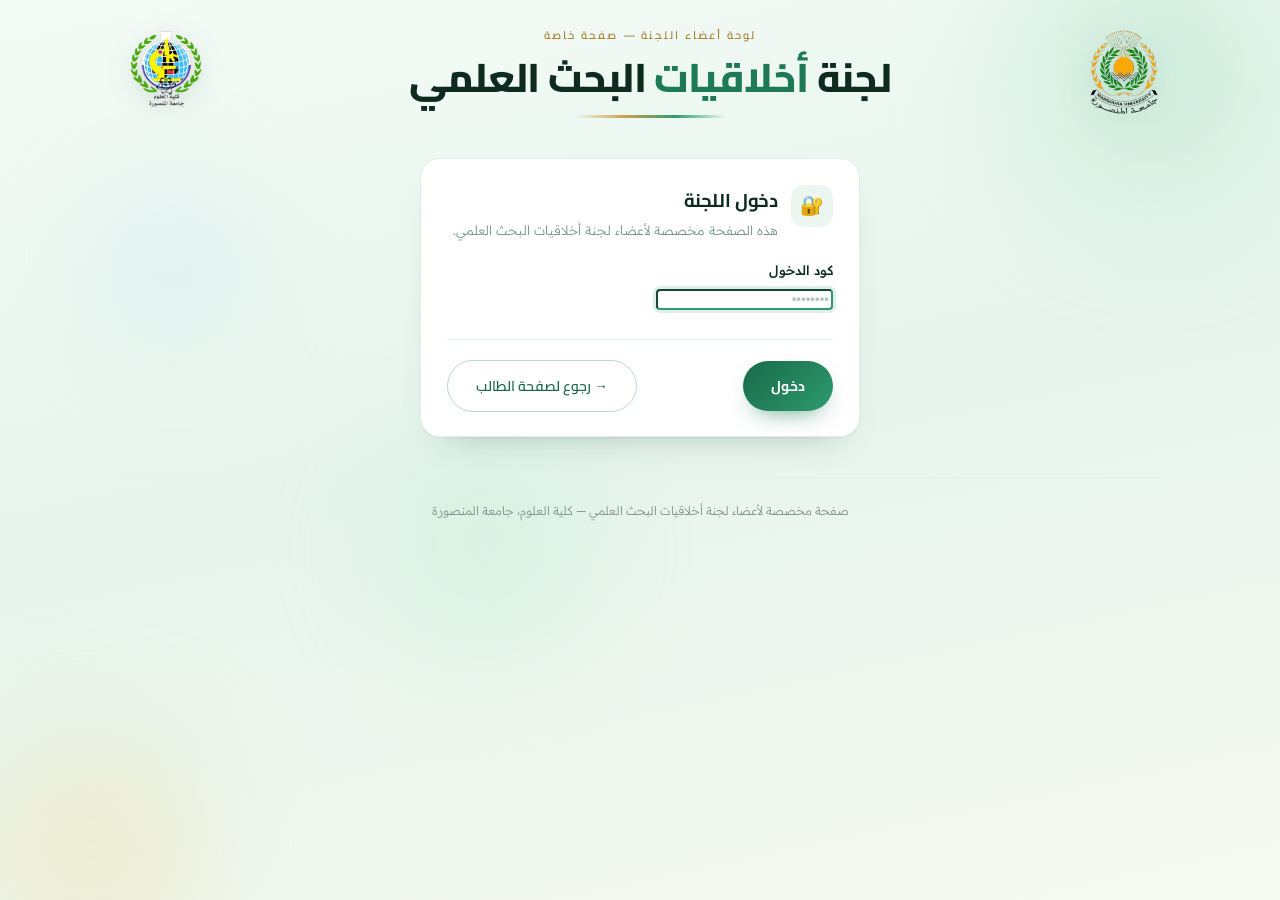
==== admin.html @ 4d4f8130 "Add files via upload" ====
<!doctype html>
<html dir="rtl" lang="ar">
<head>
<meta charset="utf-8">
<meta name="viewport" content="width=device-width, initial-scale=1">
<title>لوحة اللجنة — أخلاقيات البحث العلمي</title>
<meta name="robots" content="noindex, nofollow, noarchive">
<link rel="icon" href="logo-faculty.png">
<link rel="stylesheet" href="https://fonts.googleapis.com/css2?family=Cairo:wght@400;600;700;800&family=Readex+Pro:wght@300;400;500;600&family=IBM+Plex+Mono:wght@400;500&display=swap">
<link rel="stylesheet" href="style.css">
</head>
<body>

<div class="bg-art" aria-hidden="true">
  <span class="orb o1"></span><span class="orb o2"></span><span class="orb o3"></span><span class="orb o4"></span>
</div>

<div class="shell">

  <header class="site-head">
    <div class="head-row">
      <img class="logo" id="logoUni" src="logo-university.png" alt="شعار جامعة المنصورة">
      <div class="head-mid">
        <div class="kicker">لوحة أعضاء اللجنة — صفحة خاصة</div>
        <h1 class="site-title">لجنة <em>أخلاقيات</em> البحث العلمي</h1>
        <div class="title-rule"></div>
      </div>
      <img class="logo" id="logoFac" src="logo-faculty.png" alt="شعار كلية العلوم">
    </div>
  </header>

  <main id="app"></main>

  <footer class="site-foot">
    <div>صفحة مخصصة لأعضاء لجنة أخلاقيات البحث العلمي — كلية العلوم، جامعة المنصورة</div>
  </footer>
</div>

<div class="toast" id="toast"></div>

<script src="app-core.js"></script>
<script src="admin.js"></script>
<script>AdminApp.start();</script>
</body>
</html>
---- style.css ----
/* ===================== TOKENS — «نعناع وذهب» ===================== */
:root{
  --green-900:#0F2B21;
  --green-800:#17694A;
  --green-700:#1E7A56;
  --green-600:#2E9B6E;
  --green-500:#3FAE7C;
  --green-200:#BBDCC9;
  --green-100:#CFE7DA;
  --green-050:#EAF6EF;
  --mint:#F1F9F4;
  --gold:#C9A24A;
  --gold-deep:#A37E2C;
  --ink:#0F2B21;
  --ink-2:#3C5B4E;
  --ink-3:#7D9589;
  --line:#CFE7DA;
  --line-2:#E3F0E8;
  --paper:#FFFFFF;
  --amber:#9A5A12;
  --amber-bg:#FBEEDB;
  --rose:#9B2C3A;
  --rose-bg:#FBE9EB;
  --ok:#146B4C;
  --ok-bg:#DDF1E6;
  --r-lg:20px; --r:14px; --r-sm:10px;
  --shadow-sm:0 1px 2px rgba(20,70,50,.05);
  --shadow:0 1px 2px rgba(20,70,50,.05), 0 18px 34px -24px rgba(20,70,50,.34);
  --shadow-lg:0 2px 6px rgba(20,70,50,.06), 0 34px 60px -32px rgba(20,70,50,.45);
  --font-d:'Cairo','Segoe UI',Tahoma,sans-serif;
  --font-b:'Readex Pro','Cairo','Segoe UI',Tahoma,sans-serif;
  --font-m:'IBM Plex Mono',ui-monospace,monospace;
}

*{box-sizing:border-box}
html{scroll-behavior:smooth}
body{
  direction:rtl;
  margin:0;
  min-height:100vh;
  background:linear-gradient(168deg,#F4FBF7 0%,#E6F4EC 48%,#F7FAF2 100%);
  background-attachment:fixed;
  color:var(--ink);
  font-family:var(--font-b);
  font-size:15px;
  line-height:1.75;
  font-weight:300;
  -webkit-font-smoothing:antialiased;
}

/* ===================== ANIMATED BACKGROUND ===================== */
.bg-art{position:fixed;inset:0;overflow:hidden;pointer-events:none;z-index:0}
.bg-art .orb{position:absolute;border-radius:50%;filter:blur(44px);opacity:.5}
.bg-art .o1{width:420px;height:420px;background:radial-gradient(circle,#A8E0C4,transparent 70%);top:-140px;right:-80px;animation:drift-a 32s ease-in-out infinite}
.bg-art .o2{width:360px;height:360px;background:radial-gradient(circle,#E9DCA8,transparent 70%);bottom:-130px;left:-90px;animation:drift-b 40s ease-in-out infinite}
.bg-art .o3{width:300px;height:300px;background:radial-gradient(circle,#BFEBD6,transparent 70%);top:44%;left:26%;animation:drift-a 48s ease-in-out infinite reverse}
.bg-art .o4{width:240px;height:240px;background:radial-gradient(circle,#CDE9F0,transparent 70%);top:16%;left:4%;animation:drift-b 36s ease-in-out infinite}
@keyframes drift-a{0%,100%{transform:translate(0,0) scale(1)}33%{transform:translate(-34px,28px) scale(1.1)}66%{transform:translate(24px,-20px) scale(.94)}}
@keyframes drift-b{0%,100%{transform:translate(0,0) scale(1)}50%{transform:translate(38px,-32px) scale(1.14)}}

/* ===================== LAYOUT ===================== */
.shell{position:relative;z-index:1;max-width:1080px;margin:0 auto;padding:0 18px 90px}

/* ===================== SITE HEADER ===================== */
.site-head{padding:26px 0 0;text-align:center}
.head-row{display:flex;align-items:center;justify-content:space-between;gap:16px}
.logo{height:92px;width:auto;flex:0 0 auto;object-fit:contain;filter:drop-shadow(0 6px 14px rgba(20,70,50,.16))}
.logo-ph{
  height:92px;width:86px;flex:0 0 auto;border-radius:14px;
  border:1.5px dashed var(--green-200);background:rgba(255,255,255,.6);
  display:grid;place-items:center;text-align:center;
  font-size:10px;line-height:1.3;color:var(--ink-3);font-weight:500;padding:6px;
}
.head-mid{flex:1 1 auto;min-width:0}
.kicker{
  font-size:11px;letter-spacing:.2em;font-weight:600;color:var(--gold-deep);
  margin-bottom:6px;font-family:var(--font-d);
}
h1.site-title{
  font-family:var(--font-d);font-weight:800;
  font-size:clamp(21px,4.4vw,40px);line-height:1.28;margin:0;
  letter-spacing:-.015em;text-wrap:balance;color:var(--green-900);
}
h1.site-title em{font-style:normal;color:var(--green-700)}
.title-rule{width:150px;max-width:60%;height:3px;margin:12px auto 0;border-radius:99px;
  background:linear-gradient(90deg,transparent,var(--gold),var(--green-600),transparent)}

.head-note{
  margin:20px auto 0;max-width:62ch;
  display:flex;gap:11px;align-items:flex-start;text-align:right;
  background:var(--paper);border:1px solid var(--line-2);
  border-inline-start:4px solid var(--gold);
  border-radius:var(--r);padding:12px 16px;
  font-size:13.5px;line-height:1.65;color:var(--ink-2);
  box-shadow:var(--shadow-sm);
}
.head-note b{color:var(--gold-deep);font-weight:600}
.head-note .ico{font-size:16px;line-height:1.4;flex:0 0 auto}

/* ===================== STEPPER ===================== */
.stepper{display:flex;align-items:center;gap:8px;justify-content:center;margin:26px 0 4px;flex-wrap:wrap}
.stepper .st{display:flex;align-items:center;gap:8px;font-size:12.5px;color:var(--ink-3);font-weight:400}
.stepper .st b{
  width:26px;height:26px;border-radius:50%;display:grid;place-items:center;
  background:var(--paper);border:1.5px solid var(--line);color:var(--ink-3);
  font-family:var(--font-m);font-size:12px;font-weight:500;
}
.stepper .st.on{color:var(--green-800);font-weight:600}
.stepper .st.on b{background:linear-gradient(140deg,var(--green-700),var(--green-500));border-color:transparent;color:#fff}
.stepper .st.done b{background:var(--green-050);border-color:var(--green-200);color:var(--green-700)}
.stepper .sep{width:26px;height:1.5px;background:var(--line);border-radius:2px}

/* ===================== CARDS & PANELS ===================== */
.panel{
  background:var(--paper);border:1px solid var(--line-2);border-radius:var(--r-lg);
  box-shadow:var(--shadow);padding:26px 26px 24px;margin-top:22px;
}
.panel-head{display:flex;align-items:flex-start;gap:13px;margin-bottom:18px;flex-wrap:wrap}
.panel-head .pico{
  width:42px;height:42px;flex:0 0 auto;border-radius:13px;display:grid;place-items:center;
  font-size:19px;background:var(--green-050);
}
.panel-head h2{
  font-family:var(--font-d);font-size:18.5px;font-weight:700;margin:0;color:var(--green-900);
  letter-spacing:-.01em;
}
.panel-head p{margin:2px 0 0;font-size:13px;color:var(--ink-3);max-width:62ch}
.panel-head .grow{flex:1 1 220px;min-width:0}

/* three step cards on the start screen */
.steps3{display:grid;grid-template-columns:repeat(3,1fr);gap:16px;margin-top:22px;align-items:start}
@media(max-width:860px){.steps3{grid-template-columns:1fr}}
.scard{
  background:var(--paper);border:1px solid var(--line-2);border-radius:var(--r-lg);
  padding:18px;box-shadow:var(--shadow);position:relative;
  transition:border-color .25s, box-shadow .25s, transform .25s;
}
.scard.active{border-color:var(--green-500);box-shadow:var(--shadow-lg)}
.scard.locked{opacity:.52}
.scard-h{display:flex;align-items:center;gap:11px;margin-bottom:14px}
.scard-n{
  width:32px;height:32px;flex:0 0 auto;border-radius:11px;display:grid;place-items:center;
  font-family:var(--font-m);font-size:14px;font-weight:500;color:#fff;
  background:linear-gradient(140deg,var(--green-700),var(--green-500));
}
.scard.locked .scard-n{background:var(--green-100);color:var(--ink-3)}
.scard-h h3{margin:0;font-family:var(--font-d);font-size:15px;font-weight:700;color:var(--green-900)}
.scard-h small{display:block;font-family:var(--font-b);font-size:11px;font-weight:300;color:var(--ink-3);line-height:1.5}

/* ===================== FORM CONTROLS ===================== */
label.fl{display:block;font-size:13px;font-weight:500;color:var(--ink);margin-bottom:6px;line-height:1.55}
label.fl .req{color:var(--rose);font-weight:600;margin-inline-start:3px}
label.fl .en{display:block;font-size:11px;font-weight:300;color:var(--ink-3);font-family:var(--font-b)}
.fhint{font-size:11.5px;color:var(--ink-3);margin:-2px 0 7px;line-height:1.6}
input[type=text],input[type=email],input[type=tel],input[type=date],input[type=number],select,textarea{
  width:100%;font-family:var(--font-b);font-size:13.5px;font-weight:400;color:var(--ink);
  background:var(--paper);border:1px solid var(--green-200);border-radius:var(--r-sm);
  padding:10px 13px;line-height:1.7;transition:border-color .18s, box-shadow .18s;
}
textarea{resize:vertical;min-height:70px}
select{appearance:none;background-image:linear-gradient(45deg,transparent 50%,var(--green-700) 50%),linear-gradient(135deg,var(--green-700) 50%,transparent 50%);
  background-position:left 18px top 50%, left 13px top 50%;background-size:5px 5px,5px 5px;background-repeat:no-repeat;padding-left:34px;cursor:pointer}
input:focus,select:focus,textarea:focus{
  outline:none;border-color:var(--green-600);box-shadow:0 0 0 3px rgba(46,155,110,.16);
}
input.bad,textarea.bad,select.bad{border-color:var(--rose);box-shadow:0 0 0 3px rgba(155,44,58,.1)}
input::placeholder,textarea::placeholder{color:#AEC2B7;font-weight:300}
.fgroup{margin-bottom:18px}
.frow{display:grid;grid-template-columns:1fr 1fr;gap:14px}
@media(max-width:700px){.frow{grid-template-columns:1fr}}

/* form sections */
.fsec{border-top:1px solid var(--line-2);padding-top:20px;margin-top:22px}
.fsec:first-of-type{border-top:0;padding-top:0;margin-top:0}
.fsec-h{display:flex;align-items:center;gap:10px;margin-bottom:6px}
.fsec-h h3{
  font-family:var(--font-d);font-size:16px;font-weight:700;margin:0;color:var(--green-800);
}
.fsec-h .tag{
  font-size:10.5px;font-weight:600;padding:2px 9px;border-radius:999px;
  background:var(--amber-bg);color:var(--amber);
}
.fsec-note{font-size:12.5px;color:var(--ink-3);margin:0 0 16px;max-width:70ch;line-height:1.65}

/* repeatable table */
.rtable{border:1px solid var(--line);border-radius:var(--r);overflow:hidden;margin-bottom:8px}
.rtable-scroll{overflow-x:auto}
.rtable table{width:100%;border-collapse:collapse;min-width:620px}
.rtable th{
  background:var(--mint);font-size:11.5px;font-weight:600;color:var(--green-800);
  padding:9px 10px;text-align:right;border-bottom:1px solid var(--line);white-space:nowrap;
}
.rtable td{padding:6px;border-bottom:1px solid var(--line-2);vertical-align:middle}
.rtable tr:last-child td{border-bottom:0}
.rtable td input{border-color:var(--line-2);padding:7px 10px;font-size:12.5px}
.rtable td.act{width:40px;padding-left:8px}
.rowdel{
  width:26px;height:26px;border-radius:8px;border:1px solid var(--line);background:var(--paper);
  color:var(--ink-3);cursor:pointer;font-size:14px;line-height:1;display:grid;place-items:center;
}
.rowdel:hover{border-color:var(--rose);color:var(--rose);background:var(--rose-bg)}

/* buttons */
.btn{
  font-family:var(--font-d);font-size:14px;font-weight:700;
  border:0;border-radius:999px;padding:12px 28px;cursor:pointer;
  background:linear-gradient(135deg,var(--green-800),var(--green-600));color:#fff;
  box-shadow:0 10px 24px -12px rgba(30,122,86,.8);
  transition:transform .15s, box-shadow .2s, filter .2s;
}
.btn:hover{transform:translateY(-1px);box-shadow:0 14px 28px -12px rgba(30,122,86,.9)}
.btn:active{transform:translateY(0)}
.btn:disabled{filter:grayscale(.7);opacity:.5;cursor:not-allowed;transform:none}
.btn.ghost{background:var(--paper);color:var(--green-800);border:1px solid var(--green-200);box-shadow:none;font-weight:600}
.btn.ghost:hover{background:var(--green-050);box-shadow:none}
.btn.gold{background:linear-gradient(135deg,var(--gold-deep),var(--gold));box-shadow:0 10px 24px -12px rgba(201,162,74,.85)}
.btn.rose{background:linear-gradient(135deg,#8E2634,#B24150);box-shadow:0 10px 24px -12px rgba(155,44,58,.8)}
.btn.sm{padding:8px 18px;font-size:12.5px}
.btn-row{display:flex;gap:12px;align-items:center;flex-wrap:wrap;margin-top:26px;padding-top:20px;border-top:1px solid var(--line-2)}
.btn-row .spacer{flex:1 1 auto}
.btn-row .note{font-size:12px;color:var(--ink-3)}
:focus-visible{outline:2.5px solid var(--green-600);outline-offset:2px;border-radius:4px}

/* option tiles (department / category) */
.tiles{display:grid;gap:9px}
.tile{
  display:flex;align-items:center;gap:11px;width:100%;text-align:right;
  background:var(--paper);border:1.5px solid var(--line);border-radius:var(--r);
  padding:11px 13px;cursor:pointer;font-family:var(--font-b);font-size:13.5px;
  color:var(--ink);transition:border-color .18s,background .18s,transform .15s;
}
.tile:hover{border-color:var(--green-500);background:var(--mint);transform:translateX(-2px)}
.tile.on{border-color:var(--green-600);background:var(--green-050);font-weight:500;
  box-shadow:0 0 0 3px rgba(46,155,110,.14)}
.tile .ti{
  width:32px;height:32px;flex:0 0 auto;border-radius:10px;display:grid;place-items:center;
  font-size:16px;background:var(--mint);
}
.tile.on .ti{background:var(--paper)}
.tile .tcheck{margin-inline-start:auto;color:var(--green-600);font-size:15px;opacity:0;transition:opacity .18s}
.tile.on .tcheck{opacity:1}

/* status chips */
.chip{display:inline-flex;align-items:center;gap:6px;font-size:11.5px;font-weight:600;
  padding:4px 11px;border-radius:999px;white-space:nowrap}
.chip.ok{background:var(--ok-bg);color:var(--ok)}
.chip.rev{background:var(--amber-bg);color:var(--amber)}
.chip.pend{background:var(--green-050);color:var(--green-800)}

/* ===================== DONE SCREEN ===================== */
.done-wrap{text-align:center;padding:14px 0 6px}
.done-mark{
  width:78px;height:78px;margin:0 auto 18px;border-radius:50%;display:grid;place-items:center;
  font-size:34px;color:#fff;background:linear-gradient(140deg,var(--green-700),var(--green-500));
  box-shadow:0 16px 34px -14px rgba(30,122,86,.8);animation:pop .5s cubic-bezier(.2,1.4,.5,1) both;
}
@keyframes pop{0%{transform:scale(.4);opacity:0}100%{transform:scale(1);opacity:1}}
.done-wrap h2{font-family:var(--font-d);font-size:23px;margin:0 0 8px;color:var(--green-900)}
.done-wrap p{color:var(--ink-2);max-width:54ch;margin:0 auto 6px;font-size:14px}
.code-box{
  display:inline-block;margin:18px auto 4px;padding:12px 26px;border-radius:var(--r);
  background:var(--mint);border:1px dashed var(--green-200);
}
.code-box small{display:block;font-size:11px;color:var(--ink-3);margin-bottom:2px}
.code-box b{font-family:var(--font-m);font-size:21px;color:var(--green-800);letter-spacing:.06em}

/* ===================== ADMIN ===================== */
.admin-bar{
  display:flex;align-items:center;gap:10px;flex-wrap:wrap;
  background:var(--green-900);color:#D7EEE2;border-radius:var(--r);padding:11px 16px;margin-top:22px;
}
.admin-bar b{font-family:var(--font-d);font-size:14px;color:#fff}
.admin-bar .spacer{flex:1 1 auto}
.admin-bar button{
  background:rgba(255,255,255,.1);color:#EAF6EF;border:1px solid rgba(255,255,255,.18);
  border-radius:999px;padding:5px 14px;font-size:12px;cursor:pointer;font-family:var(--font-b);
}
.admin-bar button:hover{background:rgba(255,255,255,.18)}

.tabs{display:flex;gap:8px;flex-wrap:wrap;margin:18px 0 0}
.tab{
  display:flex;align-items:center;gap:8px;padding:9px 16px;border-radius:var(--r);
  border:1.5px solid var(--line);background:var(--paper);cursor:pointer;
  font-family:var(--font-b);font-size:13px;color:var(--ink-2);transition:all .18s;
}
.tab:hover{border-color:var(--green-300,var(--green-200));background:var(--mint)}
.tab.on{border-color:transparent;font-weight:600}
.tab.on[data-k="approved"]{background:var(--ok-bg);color:var(--ok)}
.tab.on[data-k="revision"]{background:var(--amber-bg);color:var(--amber)}
.tab.on[data-k="pending"],.tab.on[data-k="all"]{background:var(--green-050);color:var(--green-800)}
.tab u{text-decoration:none;font-family:var(--font-m);font-size:11.5px;background:rgba(0,0,0,.06);
  border-radius:6px;padding:1px 7px;font-variant-numeric:tabular-nums}

.dtable{width:100%;border-collapse:collapse;margin-top:6px;min-width:720px}
.dtable th{
  text-align:right;font-size:11.5px;font-weight:600;color:var(--ink-3);
  padding:9px 12px;border-bottom:1.5px solid var(--line);white-space:nowrap;
}
.dtable td{padding:12px;border-bottom:1px solid var(--line-2);font-size:13px;vertical-align:middle}
.dtable tr:hover td{background:var(--mint)}
.dtable .nm{font-weight:500;color:var(--ink)}
.dtable .nm small{display:block;font-size:11px;color:var(--ink-3);font-weight:300}
.dtable .mono{font-family:var(--font-m);font-size:11.5px;color:var(--ink-3);font-variant-numeric:tabular-nums}
.scroll-x{overflow-x:auto;border:1px solid var(--line-2);border-radius:var(--r);background:var(--paper)}

.empty{text-align:center;padding:50px 20px;color:var(--ink-3)}
.empty .e-ico{font-size:40px;opacity:.5;margin-bottom:10px}

/* review doc (read-only rendering) */
.doc{background:var(--paper);border:1px solid var(--line-2);border-radius:var(--r-lg);
  padding:28px;box-shadow:var(--shadow);margin-top:18px}
.doc-head{text-align:center;border-bottom:2px solid var(--green-700);padding-bottom:16px;margin-bottom:20px}
.doc-head .dh-row{display:flex;align-items:center;justify-content:space-between;gap:14px}
.doc-head .logo,.doc-head .logo-ph{height:68px;width:auto}
.doc-head .logo-ph{width:64px}
.doc-head h2{font-family:var(--font-d);font-size:19px;margin:0;color:var(--green-900)}
.doc-head .sub{font-size:12px;color:var(--ink-3)}
.meta-grid{display:grid;grid-template-columns:repeat(auto-fit,minmax(180px,1fr));gap:10px;margin-bottom:22px}
.meta-cell{background:var(--mint);border:1px solid var(--line-2);border-radius:var(--r-sm);padding:9px 12px}
.meta-cell small{display:block;font-size:10.5px;color:var(--ink-3);margin-bottom:1px}
.meta-cell b{font-size:13px;font-weight:600;color:var(--ink);word-break:break-word}
.ans{margin-bottom:15px}
.ans .q{font-size:12px;font-weight:600;color:var(--green-800);margin-bottom:3px;line-height:1.55}
.ans .a{font-size:13.5px;color:var(--ink);white-space:pre-wrap;background:var(--mint);
  border-inline-start:3px solid var(--green-200);border-radius:0 var(--r-sm) var(--r-sm) 0;
  padding:8px 12px;line-height:1.75;word-break:break-word}
.ans .a.none{color:var(--ink-3);font-style:italic;background:#F7F9F8;border-color:var(--line-2)}
.dtbl{width:100%;border-collapse:collapse;font-size:12.5px;margin-bottom:6px}
.dtbl th{background:var(--mint);padding:7px 10px;text-align:right;font-weight:600;
  color:var(--green-800);border:1px solid var(--line);font-size:11.5px}
.dtbl td{padding:7px 10px;border:1px solid var(--line-2)}
.sig-img{max-width:230px;border:1px solid var(--line);border-radius:var(--r-sm);background:#fff;padding:5px}

/* signature pad */
.sigwrap{border:1.5px dashed var(--green-200);border-radius:var(--r);background:#fff;padding:8px;position:relative}
.sigwrap canvas{width:100%;height:150px;display:block;border-radius:var(--r-sm);cursor:crosshair;touch-action:none}
.sigwrap .sigph{position:absolute;inset:0;display:grid;place-items:center;pointer-events:none;
  color:#B9CFC3;font-size:13px}
.sigwrap.has .sigph{display:none}

/* modal */
.modal{position:fixed;inset:0;background:rgba(10,36,27,.5);backdrop-filter:blur(3px);
  display:grid;place-items:center;padding:20px;z-index:50}
.modal-box{background:var(--paper);border-radius:var(--r-lg);box-shadow:var(--shadow-lg);
  padding:26px;max-width:560px;width:100%;max-height:88vh;overflow:auto}
.modal-box h3{font-family:var(--font-d);font-size:18px;margin:0 0 6px;color:var(--green-900)}
.modal-box p.m-sub{font-size:13px;color:var(--ink-3);margin:0 0 16px}

/* toast */
.toast{
  position:fixed;bottom:22px;left:50%;transform:translateX(-50%) translateY(90px);
  background:var(--green-900);color:#EAF6EF;padding:12px 22px;border-radius:999px;
  font-size:13.5px;box-shadow:0 16px 34px -14px rgba(0,0,0,.6);z-index:80;
  transition:transform .3s cubic-bezier(.2,1.2,.4,1);max-width:90vw;text-align:center;
}
.toast.show{transform:translateX(-50%) translateY(0)}
.toast.bad{background:#7E2531}

/* draft pill */
.draft-pill{
  position:fixed;bottom:18px;inset-inline-end:18px;z-index:40;
  background:var(--paper);border:1px solid var(--line);border-radius:999px;
  padding:7px 15px;font-size:11.5px;color:var(--ink-3);box-shadow:var(--shadow);
  display:flex;align-items:center;gap:7px;
}
.draft-pill i{width:7px;height:7px;border-radius:50%;background:var(--green-500);display:block}

/* footer */
.site-foot{text-align:center;margin-top:40px;padding-top:22px;border-top:1px solid var(--line-2);
  font-size:12px;color:var(--ink-3)}
.site-foot button{background:none;border:0;color:var(--green-700);font-family:var(--font-b);
  font-size:12px;cursor:pointer;text-decoration:underline;text-underline-offset:3px;padding:4px}

.hidden{display:none !important}

/* ===================== PRINT ===================== */
@media print{
  body{background:#fff}
  .bg-art,.site-head,.site-foot,.admin-bar,.tabs,.btn-row,.draft-pill,.no-print{display:none !important}
  .shell{max-width:100%;padding:0}
  .doc{border:0;box-shadow:none;padding:0;margin:0}
  .ans .a{background:#fff;border-inline-start:2px solid #999}
  .meta-cell{background:#fff;border:1px solid #bbb}
  .ans{break-inside:avoid}
}

@media (prefers-reduced-motion: reduce){
  .orb{animation:none !important}
  .done-mark{animation:none !important}
  html{scroll-behavior:auto}
}
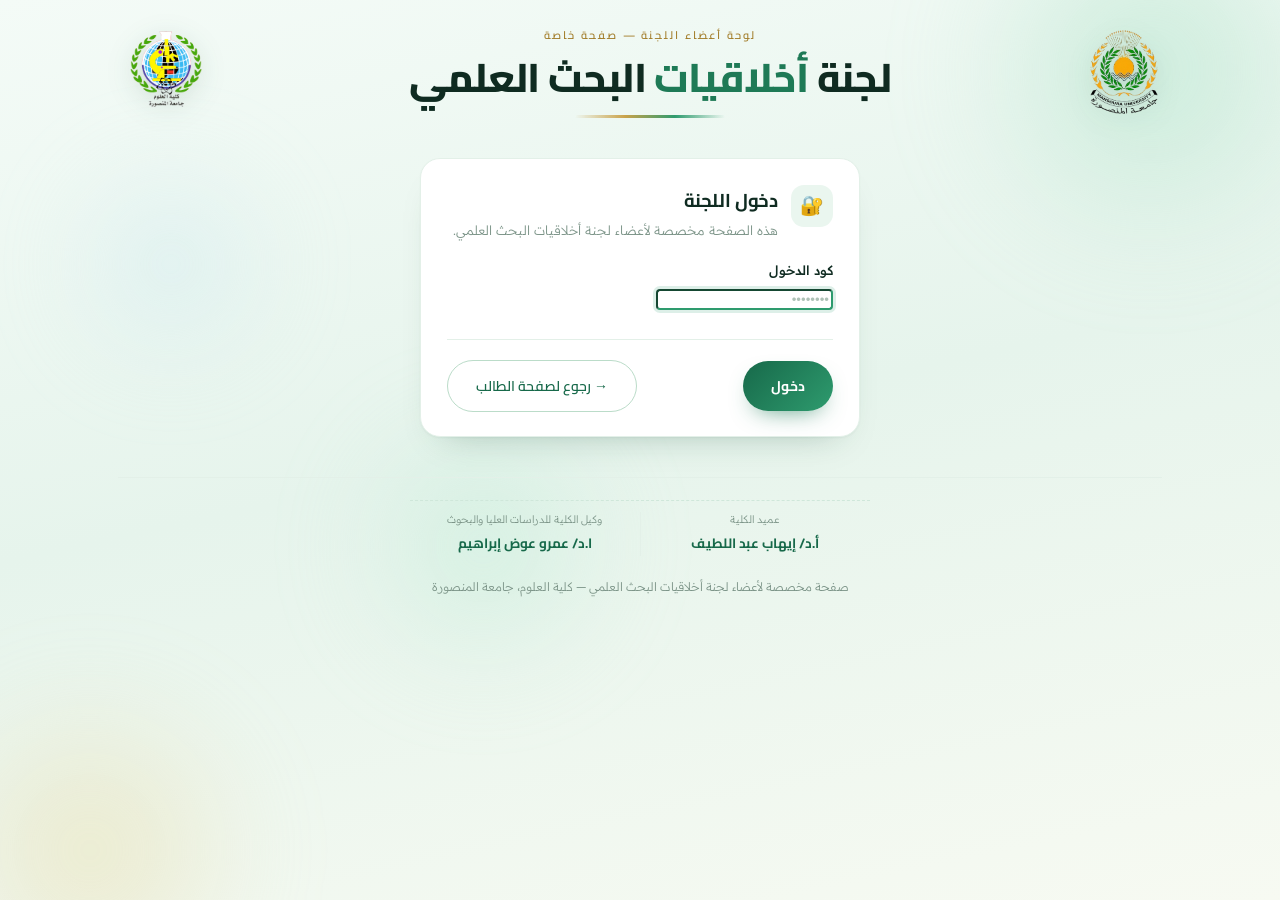
==== commit 0cf4cf4b: "Add files via upload" ====
--- a/admin.html
+++ b/admin.html
@@ -32,6 +32,16 @@
   <main id="app"></main>
 
   <footer class="site-foot">
+    <div class="officials">
+      <div class="official">
+        <div class="role">عميد الكلية</div>
+        <div class="name">أ.د/ إيهاب عبد اللطيف</div>
+      </div>
+      <div class="official">
+        <div class="role">وكيل الكلية للدراسات العليا والبحوث</div>
+        <div class="name">ا.د/ عمرو عوض إبراهيم</div>
+      </div>
+    </div>
     <div>صفحة مخصصة لأعضاء لجنة أخلاقيات البحث العلمي — كلية العلوم، جامعة المنصورة</div>
   </footer>
 </div>
--- a/style.css
+++ b/style.css
@@ -306,6 +306,44 @@
 .empty{text-align:center;padding:50px 20px;color:var(--ink-3)}
 .empty .e-ico{font-size:40px;opacity:.5;margin-bottom:10px}
 
+/* ===================== إحصائيات الجودة ===================== */
+.stat-cards{display:grid;grid-template-columns:repeat(auto-fit,minmax(150px,1fr));gap:12px;margin-top:18px}
+.stat-card{
+  background:var(--paper);border:1px solid var(--line-2);border-radius:var(--r);
+  padding:15px 16px;box-shadow:var(--shadow-sm);
+}
+.stat-card .sv{font-family:var(--font-m);font-size:26px;font-weight:500;color:var(--green-800);
+  font-variant-numeric:tabular-nums;line-height:1.2}
+.stat-card .sl{font-size:11.5px;color:var(--ink-3);margin-top:4px}
+.stat-card.ok .sv{color:var(--ok)}
+.stat-card.rev .sv{color:var(--amber)}
+
+.narrative{
+  background:var(--mint);border:1px solid var(--line-2);border-inline-start:4px solid var(--gold);
+  border-radius:var(--r);padding:16px 20px;margin-top:18px;font-size:14px;line-height:2;color:var(--ink-2);
+}
+.narrative b{color:var(--green-800);font-weight:700}
+.narrative p{margin:0 0 8px}
+.narrative p:last-child{margin-bottom:0}
+
+.chart-panel{
+  background:var(--paper);border:1px solid var(--line-2);border-radius:var(--r-lg);
+  padding:20px 22px;margin-top:18px;box-shadow:var(--shadow);
+}
+.chart-panel h3{font-family:var(--font-d);font-size:15.5px;font-weight:700;color:var(--green-900);margin:0 0 3px}
+.chart-panel p.ch-sub{font-size:12px;color:var(--ink-3);margin:0 0 14px}
+.chart-panel svg{width:100%;height:auto;display:block;overflow:visible}
+.chart-panel text{font-family:var(--font-b);fill:var(--ink-2)}
+.chart-legend{display:flex;gap:14px;flex-wrap:wrap;margin-top:10px;justify-content:center}
+.chart-legend span{display:inline-flex;align-items:center;gap:6px;font-size:11.5px;color:var(--ink-2)}
+.chart-legend i{width:10px;height:10px;border-radius:3px;display:block}
+
+/* تقرير الطباعة الجماعي */
+.report-table{width:100%;border-collapse:collapse;font-size:12px;margin-top:4px}
+.report-table th{background:var(--mint);color:var(--green-800);font-weight:700;
+  padding:7px 9px;border:1px solid var(--line);text-align:right;white-space:nowrap}
+.report-table td{padding:6px 9px;border:1px solid var(--line-2);vertical-align:top}
+
 /* review doc (read-only rendering) */
 .doc{background:var(--paper);border:1px solid var(--line-2);border-radius:var(--r-lg);
   padding:28px;box-shadow:var(--shadow);margin-top:18px}
@@ -371,6 +409,16 @@
 .site-foot button{background:none;border:0;color:var(--green-700);font-family:var(--font-b);
   font-size:12px;cursor:pointer;text-decoration:underline;text-underline-offset:3px;padding:4px}
 
+/* توقيعات القيادة الأكاديمية */
+.officials{
+  display:flex;justify-content:center;max-width:460px;margin:0 auto 20px;
+  padding-top:11px;border-top:1px dashed var(--line);
+}
+.officials .official{flex:1;text-align:center;padding:0 16px}
+.officials .official + .official{border-inline-start:1px solid var(--line-2)}
+.officials .role{font-size:10.5px;color:var(--ink-3);margin-bottom:5px;line-height:1.5}
+.officials .name{font-family:var(--font-d);font-weight:700;font-size:13.5px;color:var(--green-800)}
+
 .hidden{display:none !important}
 
 /* ===================== PRINT ===================== */
